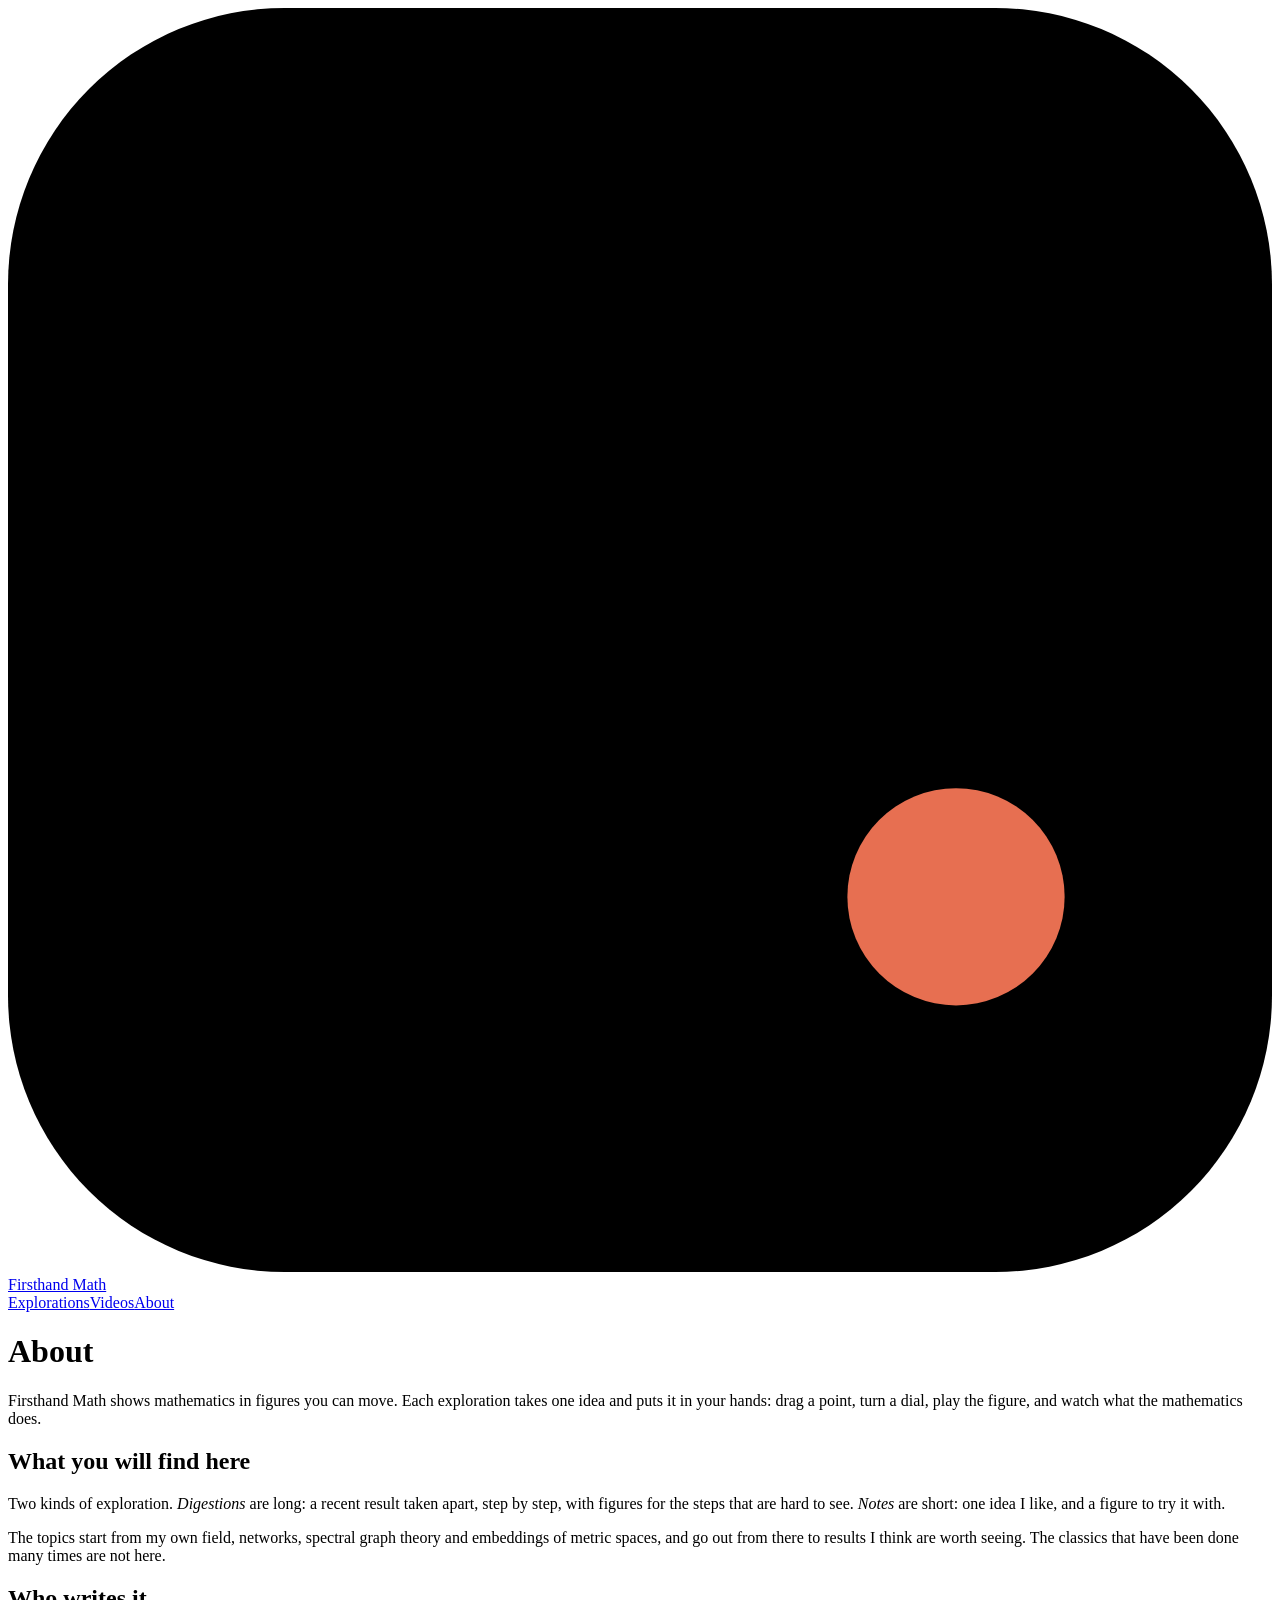
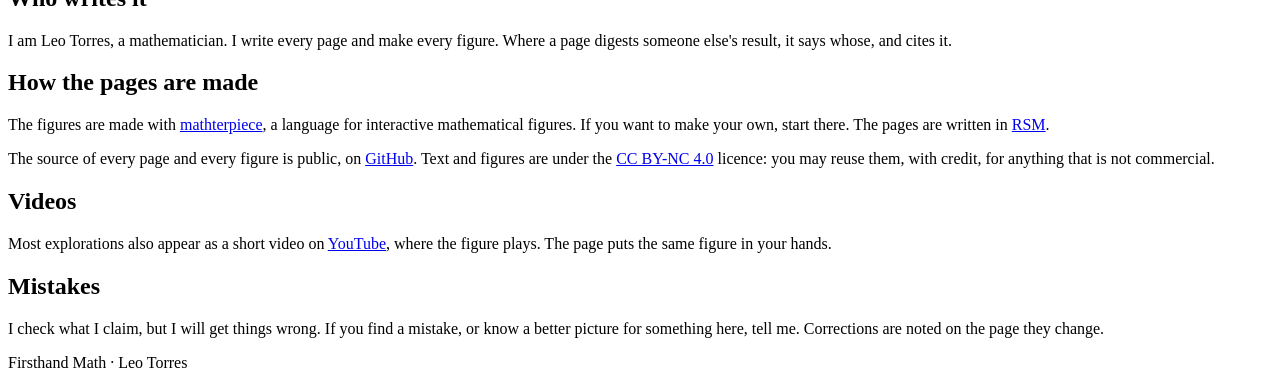
==== public/about/index.html @ d24311ea "The site: home and About pages, the content page shell, and two explorations - public/: the home pag" ====
<!doctype html>
<html lang="en">
<head>
<meta charset="utf-8">
<meta name="viewport" content="width=device-width, initial-scale=1">
<title>About · Firsthand Math</title>
<link rel="stylesheet" href="/base.css">
<link rel="stylesheet" href="/pages.css">
</head>
<body>
<header class="fm-site">
<a class="fm-brand" href="/"><svg class="fm-mark" viewBox="0 0 64 64" aria-hidden="true"><rect width="64" height="64" rx="14" class="tile"/><text x="28" y="49" text-anchor="middle" font-family="Newsreader, serif" font-size="44" font-weight="500" class="f">F</text><circle cx="48" cy="45" r="5.5" fill="#e76f51"/></svg><span>Firsthand Math</span></a>
<nav><a href="/">Explorations</a><a href="https://www.youtube.com/@FirsthandMath">Videos</a><a href="/about/" aria-current="page">About</a></nav>
</header>
<main>
<h1>About</h1>
<p>Firsthand Math shows mathematics in figures you can move. Each exploration takes one idea and puts it in your hands: drag a point, turn a dial, play the figure, and watch what the mathematics does.</p>

<h2>What you will find here</h2>
<p>Two kinds of exploration. <em>Digestions</em> are long: a recent result taken apart, step by step, with figures for the steps that are hard to see. <em>Notes</em> are short: one idea I like, and a figure to try it with.</p>
<p>The topics start from my own field, networks, spectral graph theory and embeddings of metric spaces, and go out from there to results I think are worth seeing. The classics that have been done many times are not here.</p>

<h2>Who writes it</h2>
<p>I am Leo Torres, a mathematician. I write every page and make every figure. Where a page digests someone else's result, it says whose, and cites it.</p>

<h2>How the pages are made</h2>
<p>The figures are made with <a href="https://github.com/aris-pub/mathterpiece">mathterpiece</a>, a language for interactive mathematical figures. If you want to make your own, start there. The pages are written in <a href="https://github.com/aris-pub/rsm">RSM</a>.</p>
<p>The source of every page and every figure is public, on <a href="https://github.com/leotrs/firsthandmath">GitHub</a>. Text and figures are under the <a href="https://creativecommons.org/licenses/by-nc/4.0/">CC BY-NC 4.0</a> licence: you may reuse them, with credit, for anything that is not commercial.</p>

<h2>Videos</h2>
<p>Most explorations also appear as a short video on <a href="https://www.youtube.com/@FirsthandMath">YouTube</a>, where the figure plays. The page puts the same figure in your hands.</p>

<h2>Mistakes</h2>
<p>I check what I claim, but I will get things wrong. If you find a mistake, or know a better picture for something here, tell me. Corrections are noted on the page they change.</p>
</main>
<footer class="fm-footer">Firsthand Math · Leo Torres</footer>
</body>
</html>
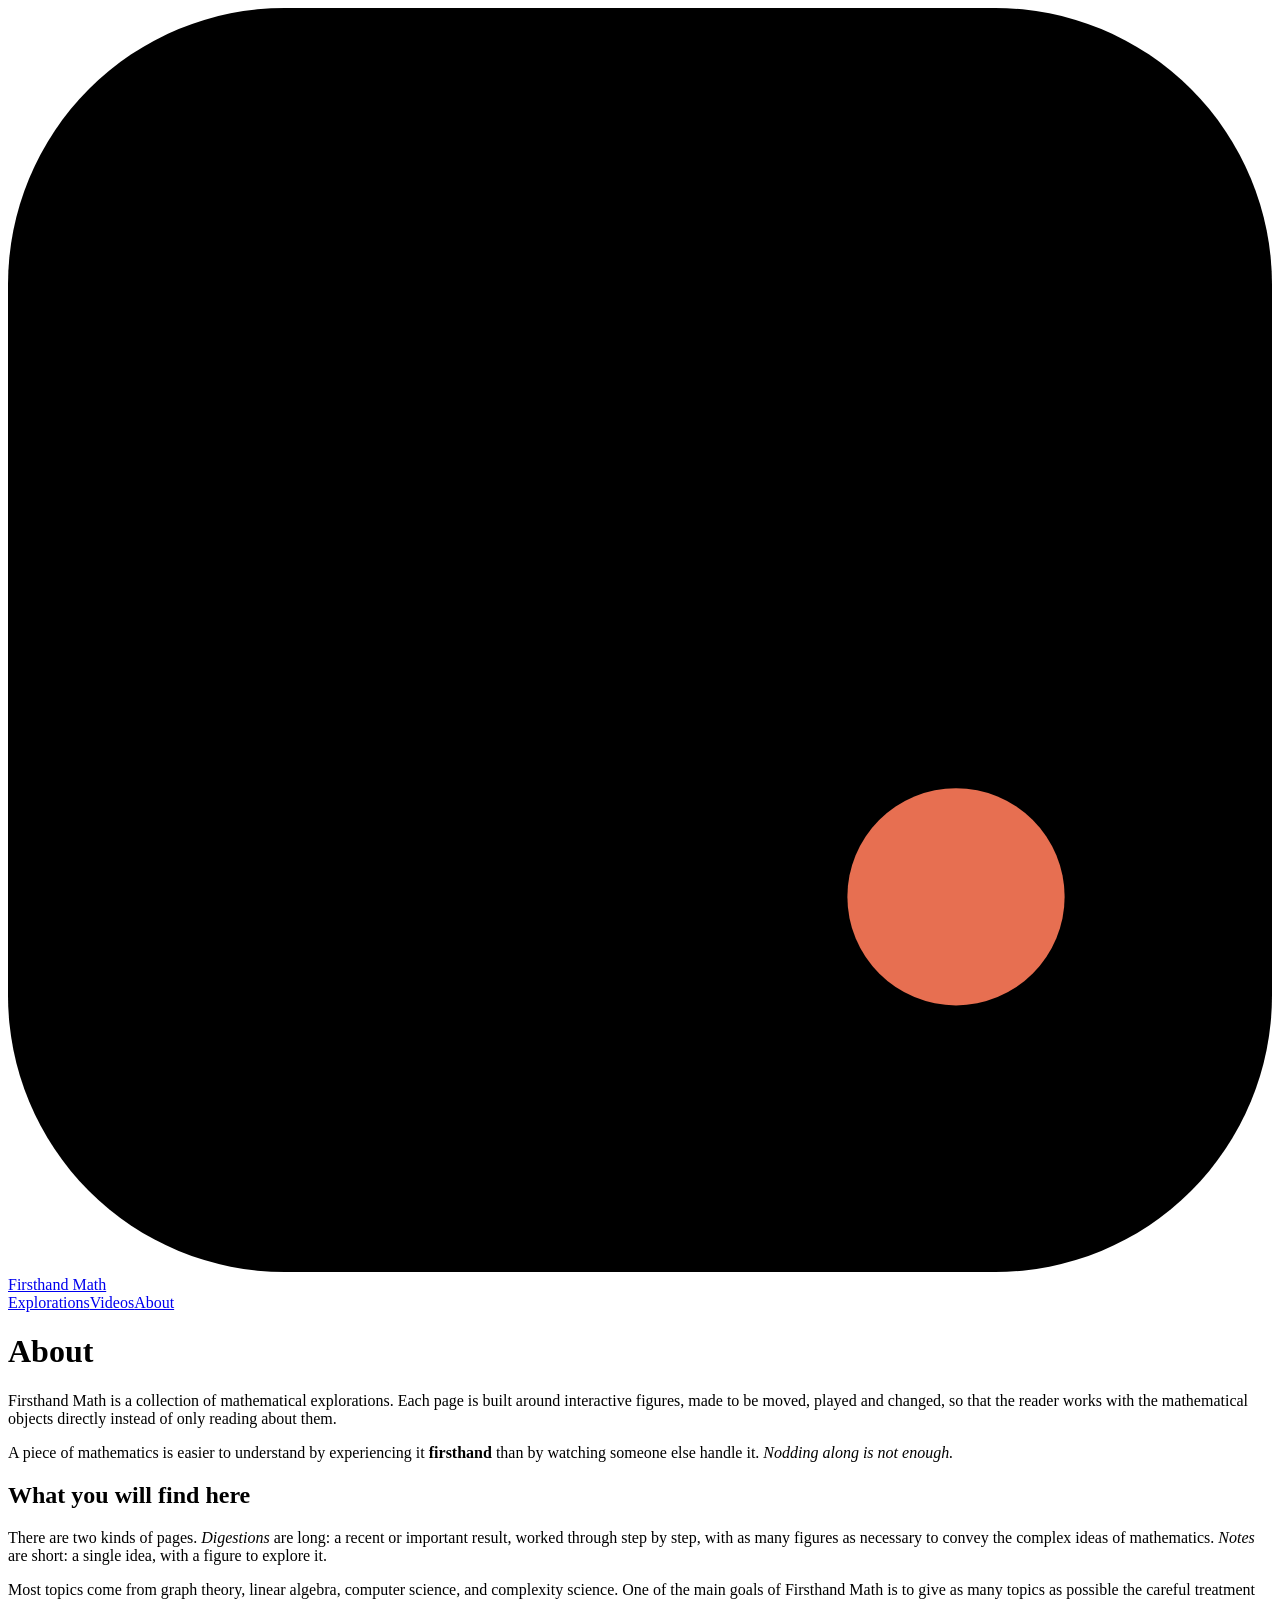
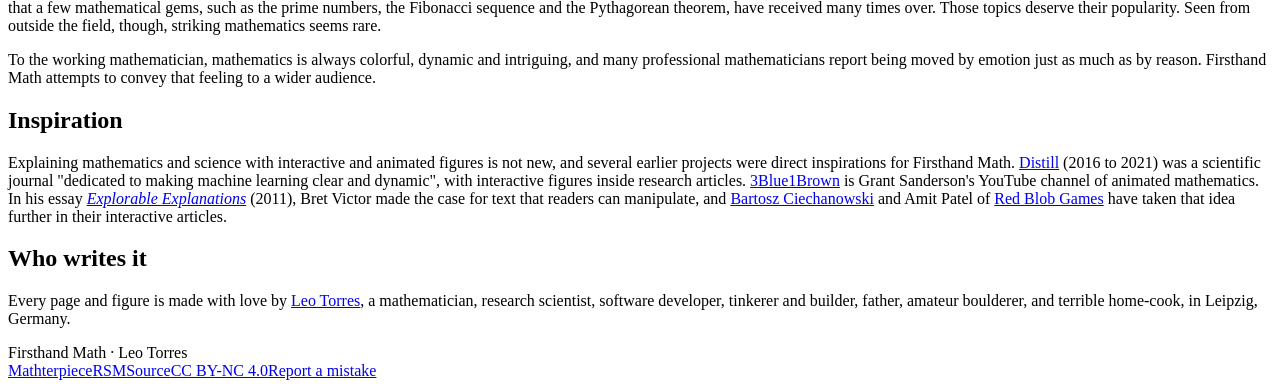
==== commit ffbf275f: "Site: new About page, home masthead, footer, and type About is rewritten in the author's words, with" ====
--- a/public/about/index.html
+++ b/public/about/index.html
@@ -14,25 +14,23 @@
 </header>
 <main>
 <h1>About</h1>
-<p>Firsthand Math shows mathematics in figures you can move. Each exploration takes one idea and puts it in your hands: drag a point, turn a dial, play the figure, and watch what the mathematics does.</p>
+<p>Firsthand Math is a collection of mathematical explorations. Each page is built around interactive figures, made to be moved, played and changed, so that the reader works with the mathematical objects directly instead of only reading about them.</p>
+<p>A piece of mathematics is easier to understand by experiencing it <strong class="fm-key">firsthand</strong> than by watching someone else handle it. <em>Nodding along is not enough.</em></p>
 
 <h2>What you will find here</h2>
-<p>Two kinds of exploration. <em>Digestions</em> are long: a recent result taken apart, step by step, with figures for the steps that are hard to see. <em>Notes</em> are short: one idea I like, and a figure to try it with.</p>
-<p>The topics start from my own field, networks, spectral graph theory and embeddings of metric spaces, and go out from there to results I think are worth seeing. The classics that have been done many times are not here.</p>
+<p>There are two kinds of pages. <em>Digestions</em> are long: a recent or important result, worked through step by step, with as many figures as necessary to convey the complex ideas of mathematics. <em>Notes</em> are short: a single idea, with a figure to explore it.</p>
+<p>Most topics come from graph theory, linear algebra, computer science, and complexity science. One of the main goals of Firsthand Math is to give as many topics as possible the careful treatment that a few mathematical gems, such as the prime numbers, the Fibonacci sequence and the Pythagorean theorem, have received many times over. Those topics deserve their popularity. Seen from outside the field, though, striking mathematics seems rare.</p>
+<p>To the working mathematician, mathematics is always colorful, dynamic and intriguing, and many professional mathematicians report being moved by emotion just as much as by reason. Firsthand Math attempts to convey that feeling to a wider audience.</p>
+
+<h2>Inspiration</h2>
+<p>Explaining mathematics and science with interactive and animated figures is not new, and several earlier projects were direct inspirations for Firsthand Math. <a href="https://distill.pub/">Distill</a> (2016 to 2021) was a scientific journal "dedicated to making machine learning clear and dynamic", with interactive figures inside research articles. <a href="https://www.3blue1brown.com/">3Blue1Brown</a> is Grant Sanderson's YouTube channel of animated mathematics. In his essay <a href="https://worrydream.com/ExplorableExplanations/"><em>Explorable Explanations</em></a> (2011), Bret Victor made the case for text that readers can manipulate, and <a href="https://ciechanow.ski/">Bartosz Ciechanowski</a> and Amit Patel of <a href="https://www.redblobgames.com/">Red Blob Games</a> have taken that idea further in their interactive articles.</p>
 
 <h2>Who writes it</h2>
-<p>I am Leo Torres, a mathematician. I write every page and make every figure. Where a page digests someone else's result, it says whose, and cites it.</p>
-
-<h2>How the pages are made</h2>
-<p>The figures are made with <a href="https://github.com/aris-pub/mathterpiece">mathterpiece</a>, a language for interactive mathematical figures. If you want to make your own, start there. The pages are written in <a href="https://github.com/aris-pub/rsm">RSM</a>.</p>
-<p>The source of every page and every figure is public, on <a href="https://github.com/leotrs/firsthandmath">GitHub</a>. Text and figures are under the <a href="https://creativecommons.org/licenses/by-nc/4.0/">CC BY-NC 4.0</a> licence: you may reuse them, with credit, for anything that is not commercial.</p>
-
-<h2>Videos</h2>
-<p>Most explorations also appear as a short video on <a href="https://www.youtube.com/@FirsthandMath">YouTube</a>, where the figure plays. The page puts the same figure in your hands.</p>
-
-<h2>Mistakes</h2>
-<p>I check what I claim, but I will get things wrong. If you find a mistake, or know a better picture for something here, tell me. Corrections are noted on the page they change.</p>
+<p>Every page and figure is made with love by <a href="mailto:leo@leotrs.com">Leo Torres</a>, a mathematician, research scientist, software developer, tinkerer and builder, father, amateur boulderer, and terrible home-cook, in Leipzig, Germany.</p>
 </main>
-<footer class="fm-footer">Firsthand Math · Leo Torres</footer>
+<footer class="fm-footer">
+<span>Firsthand Math · Leo Torres</span>
+<nav aria-label="Site details"><a href="https://github.com/aris-pub/mathterpiece">Mathterpiece</a><a href="https://github.com/aris-pub/rsm">RSM</a><a href="https://github.com/leotrs/firsthandmath">Source</a><a href="https://creativecommons.org/licenses/by-nc/4.0/">CC BY-NC 4.0</a><a href="https://github.com/leotrs/firsthandmath/issues">Report a mistake</a></nav>
+</footer>
 </body>
 </html>
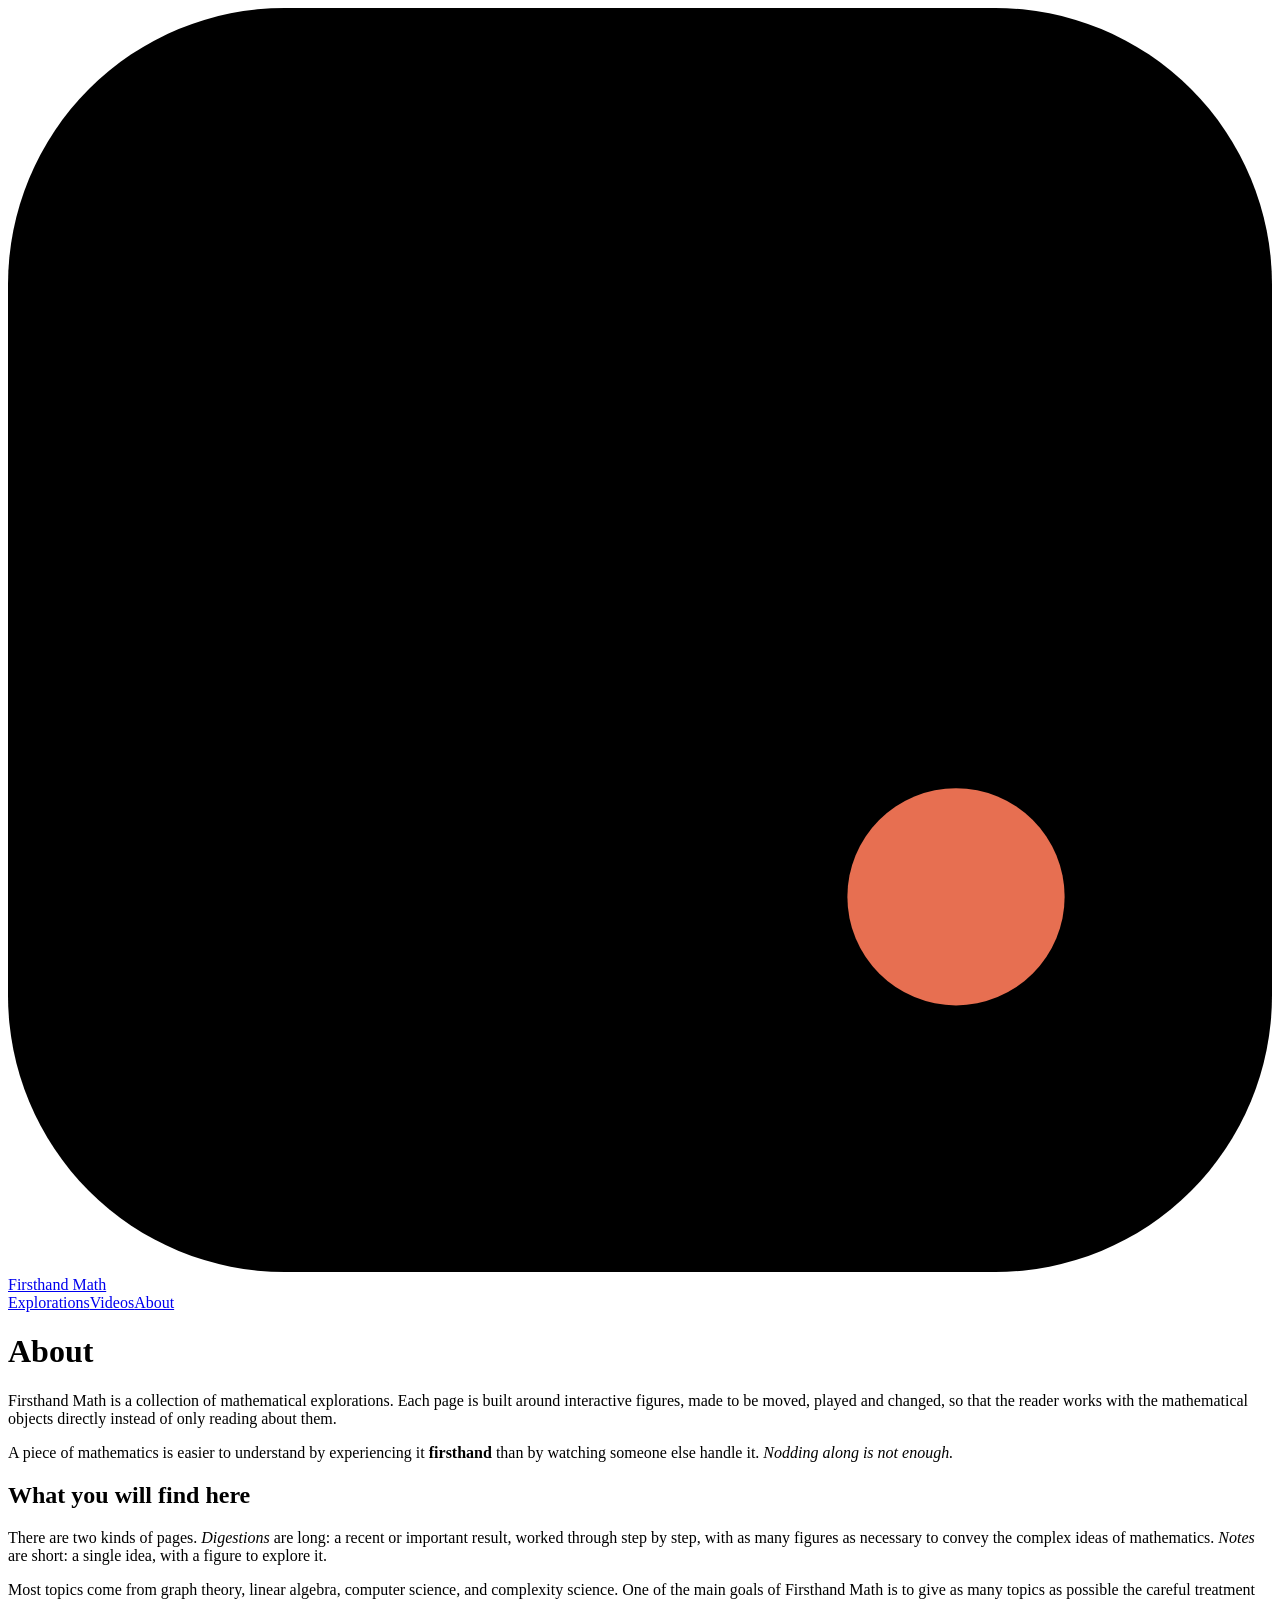
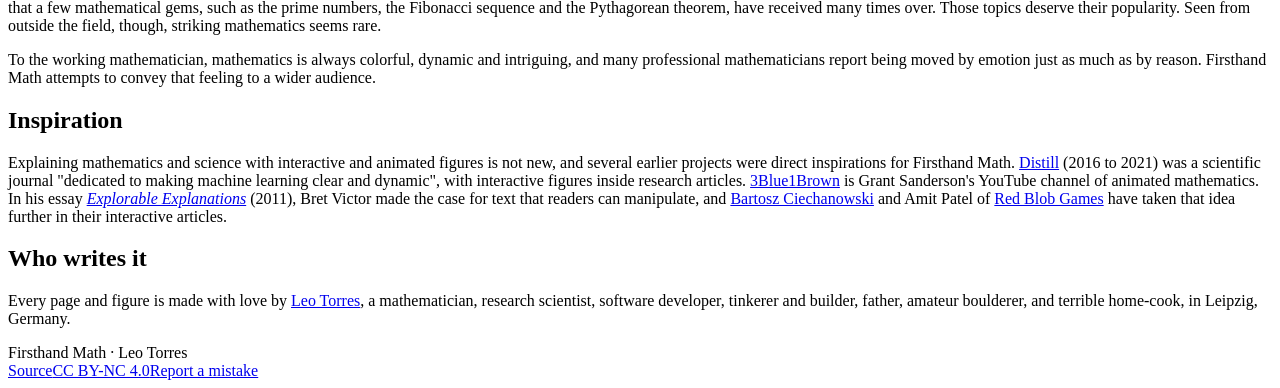
==== commit 4c7a7180: "Footer without the tools, and the Turán page's colophon and note styled again The site pages' footer" ====
--- a/public/about/index.html
+++ b/public/about/index.html
@@ -30,7 +30,7 @@
 </main>
 <footer class="fm-footer">
 <span>Firsthand Math · Leo Torres</span>
-<nav aria-label="Site details"><a href="https://github.com/aris-pub/mathterpiece">Mathterpiece</a><a href="https://github.com/aris-pub/rsm">RSM</a><a href="https://github.com/leotrs/firsthandmath">Source</a><a href="https://creativecommons.org/licenses/by-nc/4.0/">CC BY-NC 4.0</a><a href="https://github.com/leotrs/firsthandmath/issues">Report a mistake</a></nav>
+<nav aria-label="Site details"><a href="https://github.com/leotrs/firsthandmath">Source</a><a href="https://creativecommons.org/licenses/by-nc/4.0/">CC BY-NC 4.0</a><a href="https://github.com/leotrs/firsthandmath/issues">Report a mistake</a></nav>
 </footer>
 </body>
 </html>
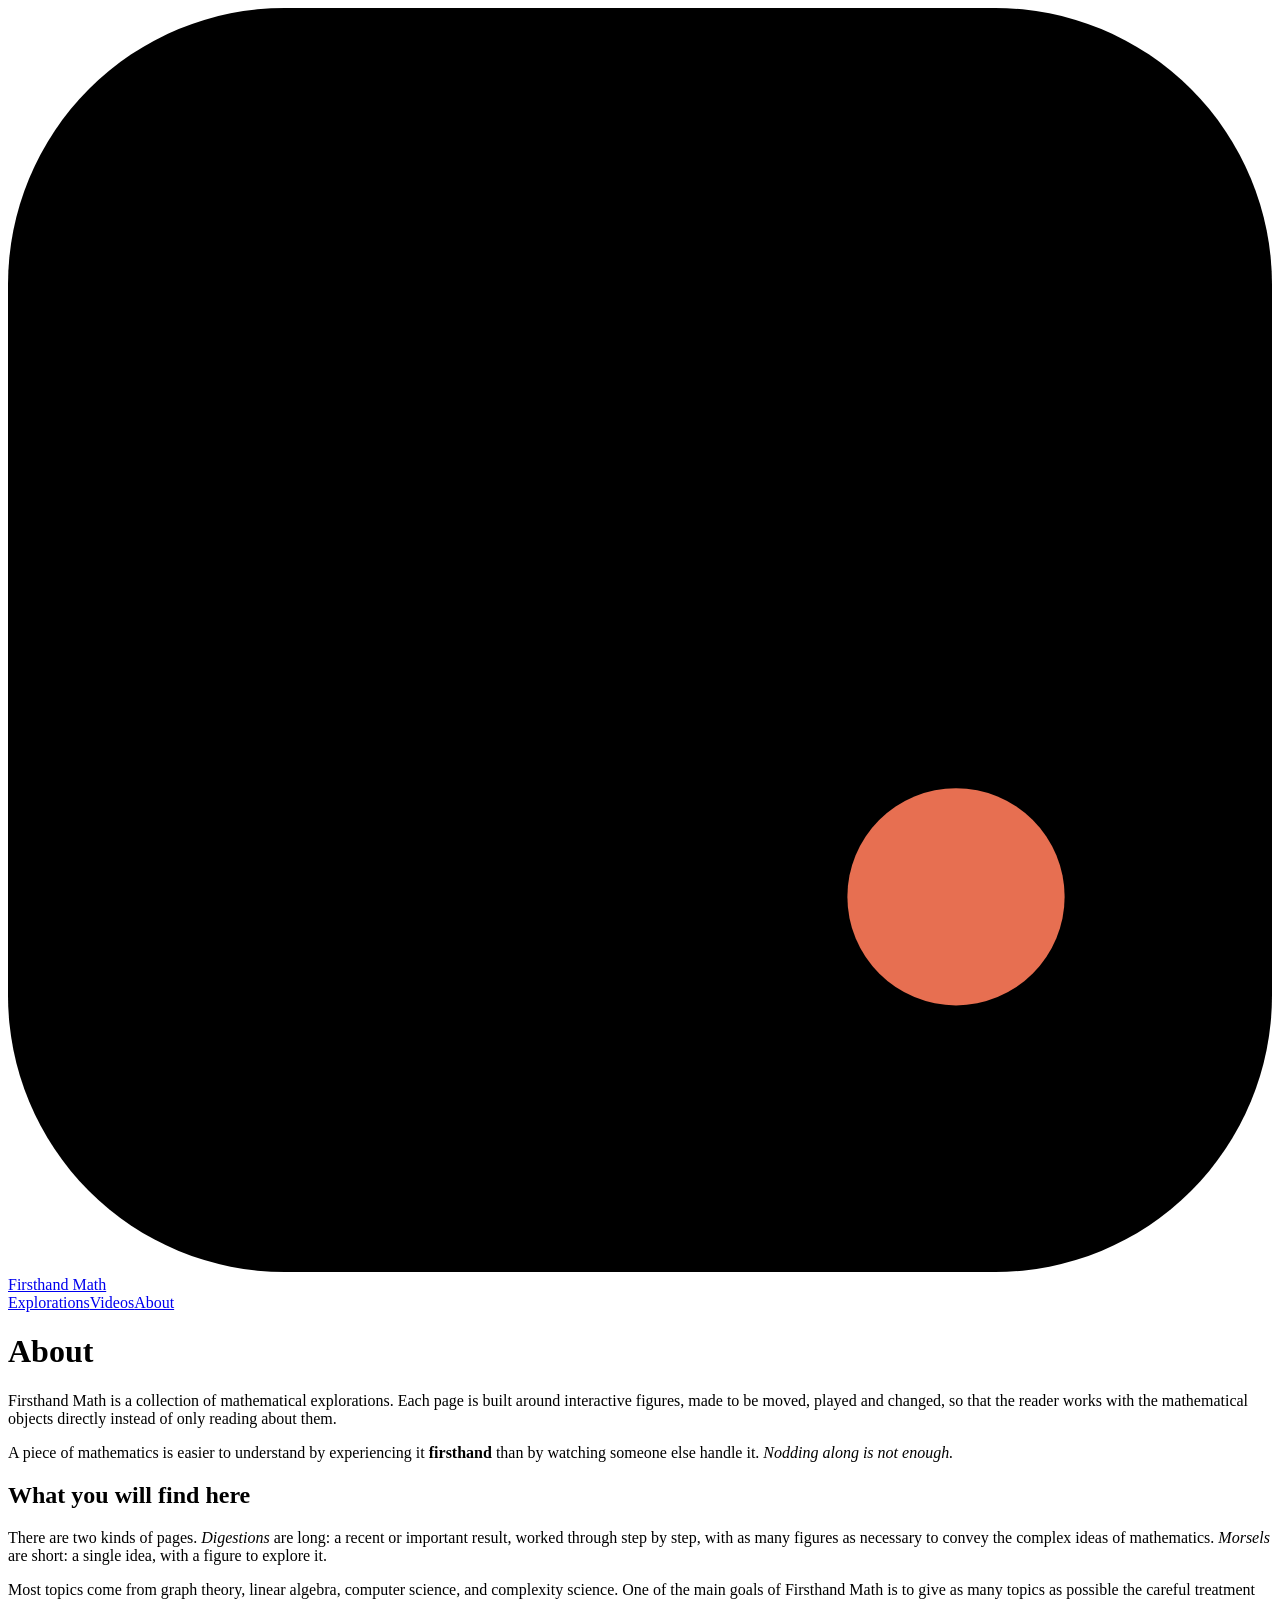
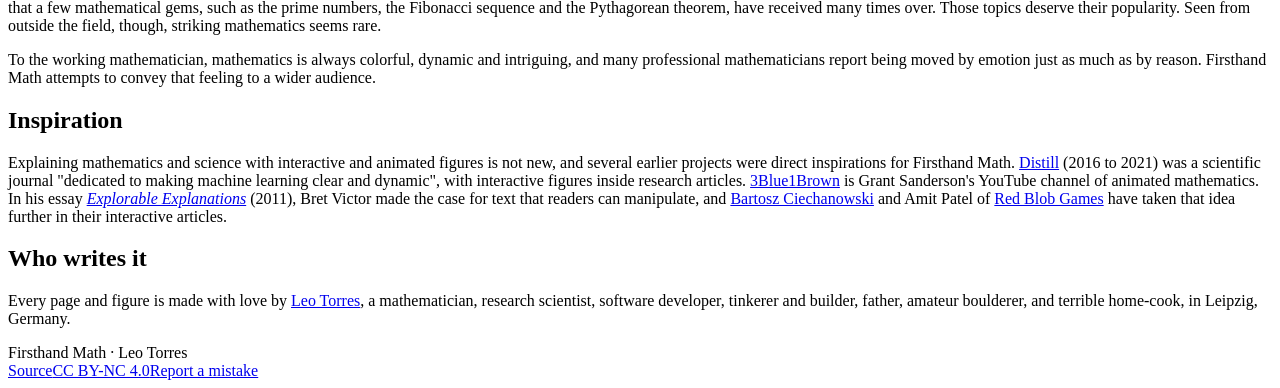
==== commit a6ac8e71: "Pages: the short kind is called a Morsel, not a Note Co-Authored-By: Claude Opus 5.5 <noreply@anthro" ====
--- a/public/about/index.html
+++ b/public/about/index.html
@@ -9,7 +9,7 @@
 </head>
 <body>
 <header class="fm-site">
-<a class="fm-brand" href="/"><svg class="fm-mark" viewBox="0 0 64 64" aria-hidden="true"><rect width="64" height="64" rx="14" class="tile"/><text x="28" y="49" text-anchor="middle" font-family="Newsreader, serif" font-size="44" font-weight="500" class="f">F</text><circle cx="48" cy="45" r="5.5" fill="#e76f51"/></svg><span>Firsthand Math</span></a>
+<a class="fm-brand" href="/"><svg class="fm-mark" viewBox="0 0 64 64" aria-hidden="true"><rect width="64" height="64" rx="14" class="tile"/><text x="28" y="49" text-anchor="middle" font-family="'Source Serif 4', serif" font-size="44" font-weight="600" class="f">F</text><circle cx="48" cy="45" r="5.5" fill="#e76f51"/></svg><span>Firsthand Math</span></a>
 <nav><a href="/">Explorations</a><a href="https://www.youtube.com/@FirsthandMath">Videos</a><a href="/about/" aria-current="page">About</a></nav>
 </header>
 <main>
@@ -18,7 +18,7 @@
 <p>A piece of mathematics is easier to understand by experiencing it <strong class="fm-key">firsthand</strong> than by watching someone else handle it. <em>Nodding along is not enough.</em></p>
 
 <h2>What you will find here</h2>
-<p>There are two kinds of pages. <em>Digestions</em> are long: a recent or important result, worked through step by step, with as many figures as necessary to convey the complex ideas of mathematics. <em>Notes</em> are short: a single idea, with a figure to explore it.</p>
+<p>There are two kinds of pages. <em>Digestions</em> are long: a recent or important result, worked through step by step, with as many figures as necessary to convey the complex ideas of mathematics. <em>Morsels</em> are short: a single idea, with a figure to explore it.</p>
 <p>Most topics come from graph theory, linear algebra, computer science, and complexity science. One of the main goals of Firsthand Math is to give as many topics as possible the careful treatment that a few mathematical gems, such as the prime numbers, the Fibonacci sequence and the Pythagorean theorem, have received many times over. Those topics deserve their popularity. Seen from outside the field, though, striking mathematics seems rare.</p>
 <p>To the working mathematician, mathematics is always colorful, dynamic and intriguing, and many professional mathematicians report being moved by emotion just as much as by reason. Firsthand Math attempts to convey that feeling to a wider audience.</p>
 
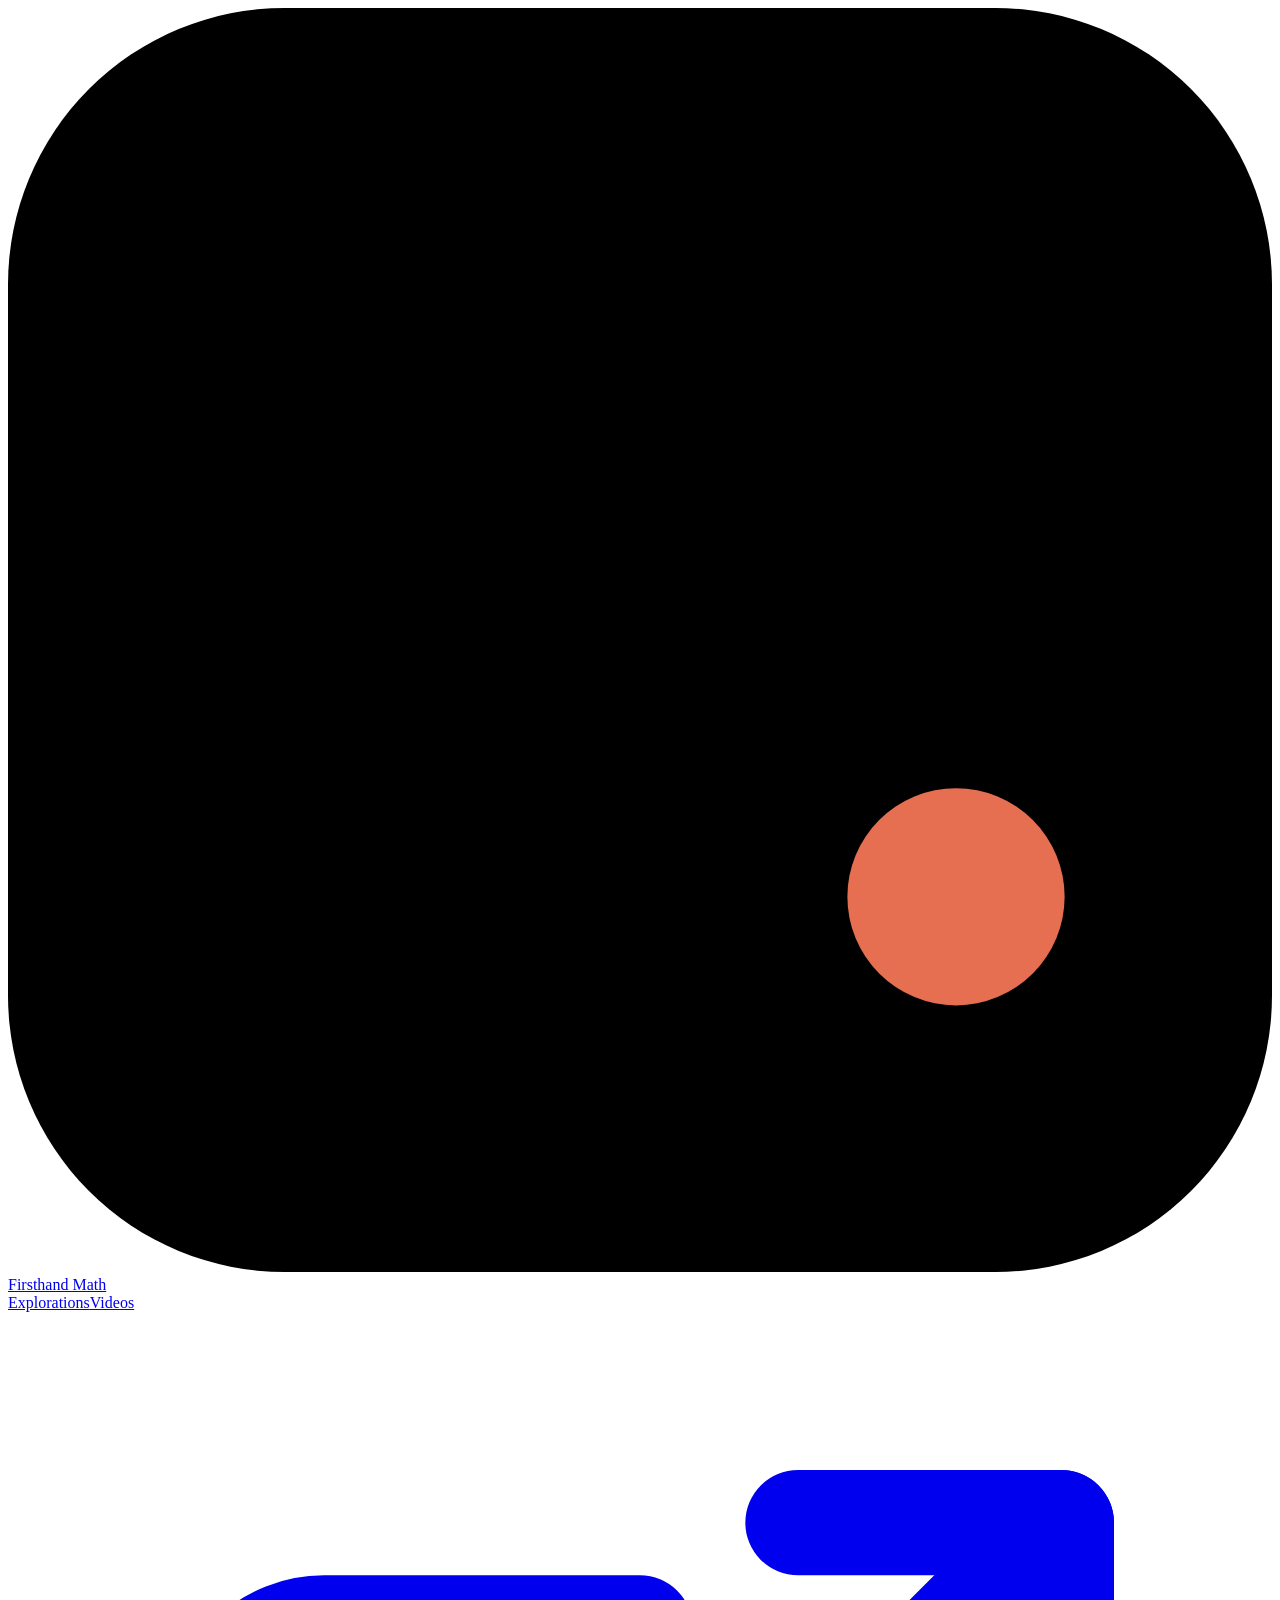
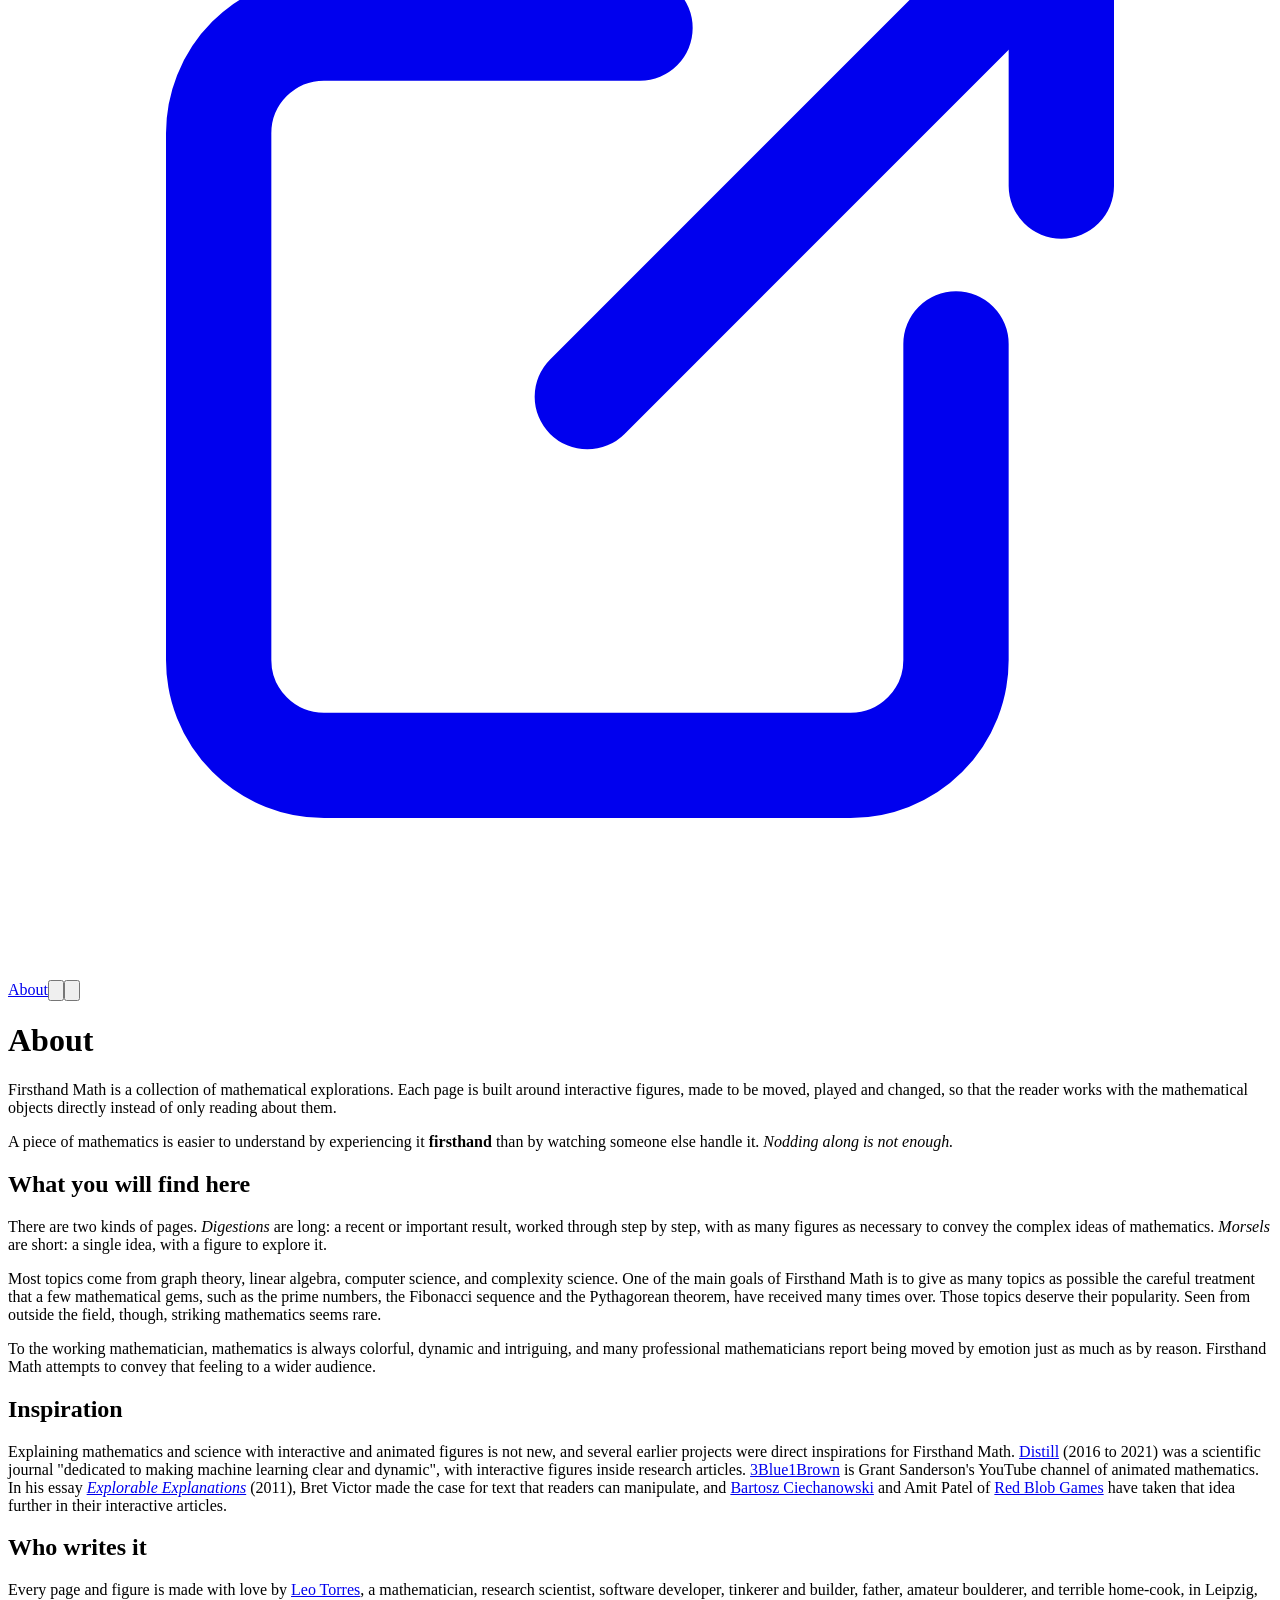
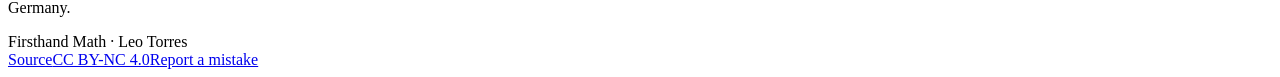
==== commit 68701992: "A light/dark toggle in the header, and a menu on phones - The toggle follows the system until presse" ====
--- a/public/about/index.html
+++ b/public/about/index.html
@@ -4,13 +4,17 @@
 <meta charset="utf-8">
 <meta name="viewport" content="width=device-width, initial-scale=1">
 <title>About · Firsthand Math</title>
+<link rel="icon" href="/favicon.ico" sizes="any">
+<link rel="icon" href="/favicon.svg" type="image/svg+xml">
+<link rel="apple-touch-icon" href="/apple-touch-icon.png">
 <link rel="stylesheet" href="/base.css">
+<script src="/theme.js"></script>
 <link rel="stylesheet" href="/pages.css">
 </head>
 <body>
 <header class="fm-site">
 <a class="fm-brand" href="/"><svg class="fm-mark" viewBox="0 0 64 64" aria-hidden="true"><rect width="64" height="64" rx="14" class="tile"/><text x="28" y="49" text-anchor="middle" font-family="'Source Serif 4', serif" font-size="44" font-weight="600" class="f">F</text><circle cx="48" cy="45" r="5.5" fill="#e76f51"/></svg><span>Firsthand Math</span></a>
-<nav><a href="/">Explorations</a><a href="https://www.youtube.com/@FirsthandMath">Videos</a><a href="/about/" aria-current="page">About</a></nav>
+<nav><a href="/">Explorations</a><a href="https://www.youtube.com/@FirsthandMath">Videos<svg class="fm-ext" viewBox="0 0 24 24" fill="none" stroke="currentColor" stroke-width="2" stroke-linecap="round" stroke-linejoin="round" aria-hidden="true"><path d="M12 6h-6a2 2 0 0 0 -2 2v10a2 2 0 0 0 2 2h10a2 2 0 0 0 2 -2v-6"/><path d="M11 13l9 -9"/><path d="M15 4h5v5"/></svg></a><a href="/about/" aria-current="page">About</a><button class="fm-theme" type="button" aria-label="Dark mode" aria-pressed="false"><svg class="moon" viewBox="0 0 24 24" fill="none" stroke="currentColor" stroke-width="2" stroke-linecap="round" stroke-linejoin="round" aria-hidden="true"><path d="M12 3c.132 0 .263 0 .393 0a7.5 7.5 0 0 0 7.92 12.446a9 9 0 1 1 -8.313 -12.454z"/></svg><svg class="sun" viewBox="0 0 24 24" fill="none" stroke="currentColor" stroke-width="2" stroke-linecap="round" stroke-linejoin="round" aria-hidden="true"><path d="M8 12a4 4 0 1 0 8 0a4 4 0 1 0 -8 0"/><path d="M3 12h1m8 -9v1m8 8h1m-9 8v1m-6.4 -15.4l.7 .7m12.1 -.7l-.7 .7m0 11.4l.7 .7m-12.1 -.7l-.7 .7"/></svg></button><button class="fm-more" type="button" aria-label="More" aria-haspopup="menu" aria-expanded="false" aria-controls="fm-menu"><svg viewBox="0 0 24 24" fill="none" stroke="currentColor" stroke-width="2" stroke-linecap="round" stroke-linejoin="round" aria-hidden="true"><path d="M4 12a1 1 0 1 0 2 0a1 1 0 1 0 -2 0"/><path d="M11 12a1 1 0 1 0 2 0a1 1 0 1 0 -2 0"/><path d="M18 12a1 1 0 1 0 2 0a1 1 0 1 0 -2 0"/></svg></button></nav><div class="fm-menu" id="fm-menu" role="menu" hidden><a role="menuitem" class="fm-narrow" href="/"><svg viewBox="0 0 24 24" fill="none" stroke="currentColor" stroke-width="2" stroke-linecap="round" stroke-linejoin="round" aria-hidden="true"><path d="M4 4h6v6h-6z"/><path d="M14 4h6v6h-6z"/><path d="M4 14h6v6h-6z"/><path d="M14 14h6v6h-6z"/></svg>Explorations</a><a role="menuitem" class="fm-narrow" href="https://www.youtube.com/@FirsthandMath"><svg viewBox="0 0 24 24" fill="none" stroke="currentColor" stroke-width="2" stroke-linecap="round" stroke-linejoin="round" aria-hidden="true"><path d="M15 10l4.553 -2.276a1 1 0 0 1 1.447 .894v6.764a1 1 0 0 1 -1.447 .894l-4.553 -2.276v-4z"/><path d="M3 8a2 2 0 0 1 2 -2h8a2 2 0 0 1 2 2v8a2 2 0 0 1 -2 2h-8a2 2 0 0 1 -2 -2l0 -8"/></svg>Videos<svg class="fm-ext" viewBox="0 0 24 24" fill="none" stroke="currentColor" stroke-width="2" stroke-linecap="round" stroke-linejoin="round" aria-hidden="true"><path d="M12 6h-6a2 2 0 0 0 -2 2v10a2 2 0 0 0 2 2h10a2 2 0 0 0 2 -2v-6"/><path d="M11 13l9 -9"/><path d="M15 4h5v5"/></svg></a><a role="menuitem" href="/about/"><svg viewBox="0 0 24 24" fill="none" stroke="currentColor" stroke-width="2" stroke-linecap="round" stroke-linejoin="round" aria-hidden="true"><path d="M3 12a9 9 0 1 0 18 0a9 9 0 0 0 -18 0"/><path d="M12 9h.01"/><path d="M11 12h1v4h1"/></svg>About</a><hr><button role="menuitem" type="button" class="fm-mode"><svg class="moon" viewBox="0 0 24 24" fill="none" stroke="currentColor" stroke-width="2" stroke-linecap="round" stroke-linejoin="round" aria-hidden="true"><path d="M12 3c.132 0 .263 0 .393 0a7.5 7.5 0 0 0 7.92 12.446a9 9 0 1 1 -8.313 -12.454z"/></svg><svg class="sun" viewBox="0 0 24 24" fill="none" stroke="currentColor" stroke-width="2" stroke-linecap="round" stroke-linejoin="round" aria-hidden="true"><path d="M8 12a4 4 0 1 0 8 0a4 4 0 1 0 -8 0"/><path d="M3 12h1m8 -9v1m8 8h1m-9 8v1m-6.4 -15.4l.7 .7m12.1 -.7l-.7 .7m0 11.4l.7 .7m-12.1 -.7l-.7 .7"/></svg><span class="moon">Dark mode</span><span class="sun">Light mode</span></button></div>
 </header>
 <main>
 <h1>About</h1>
